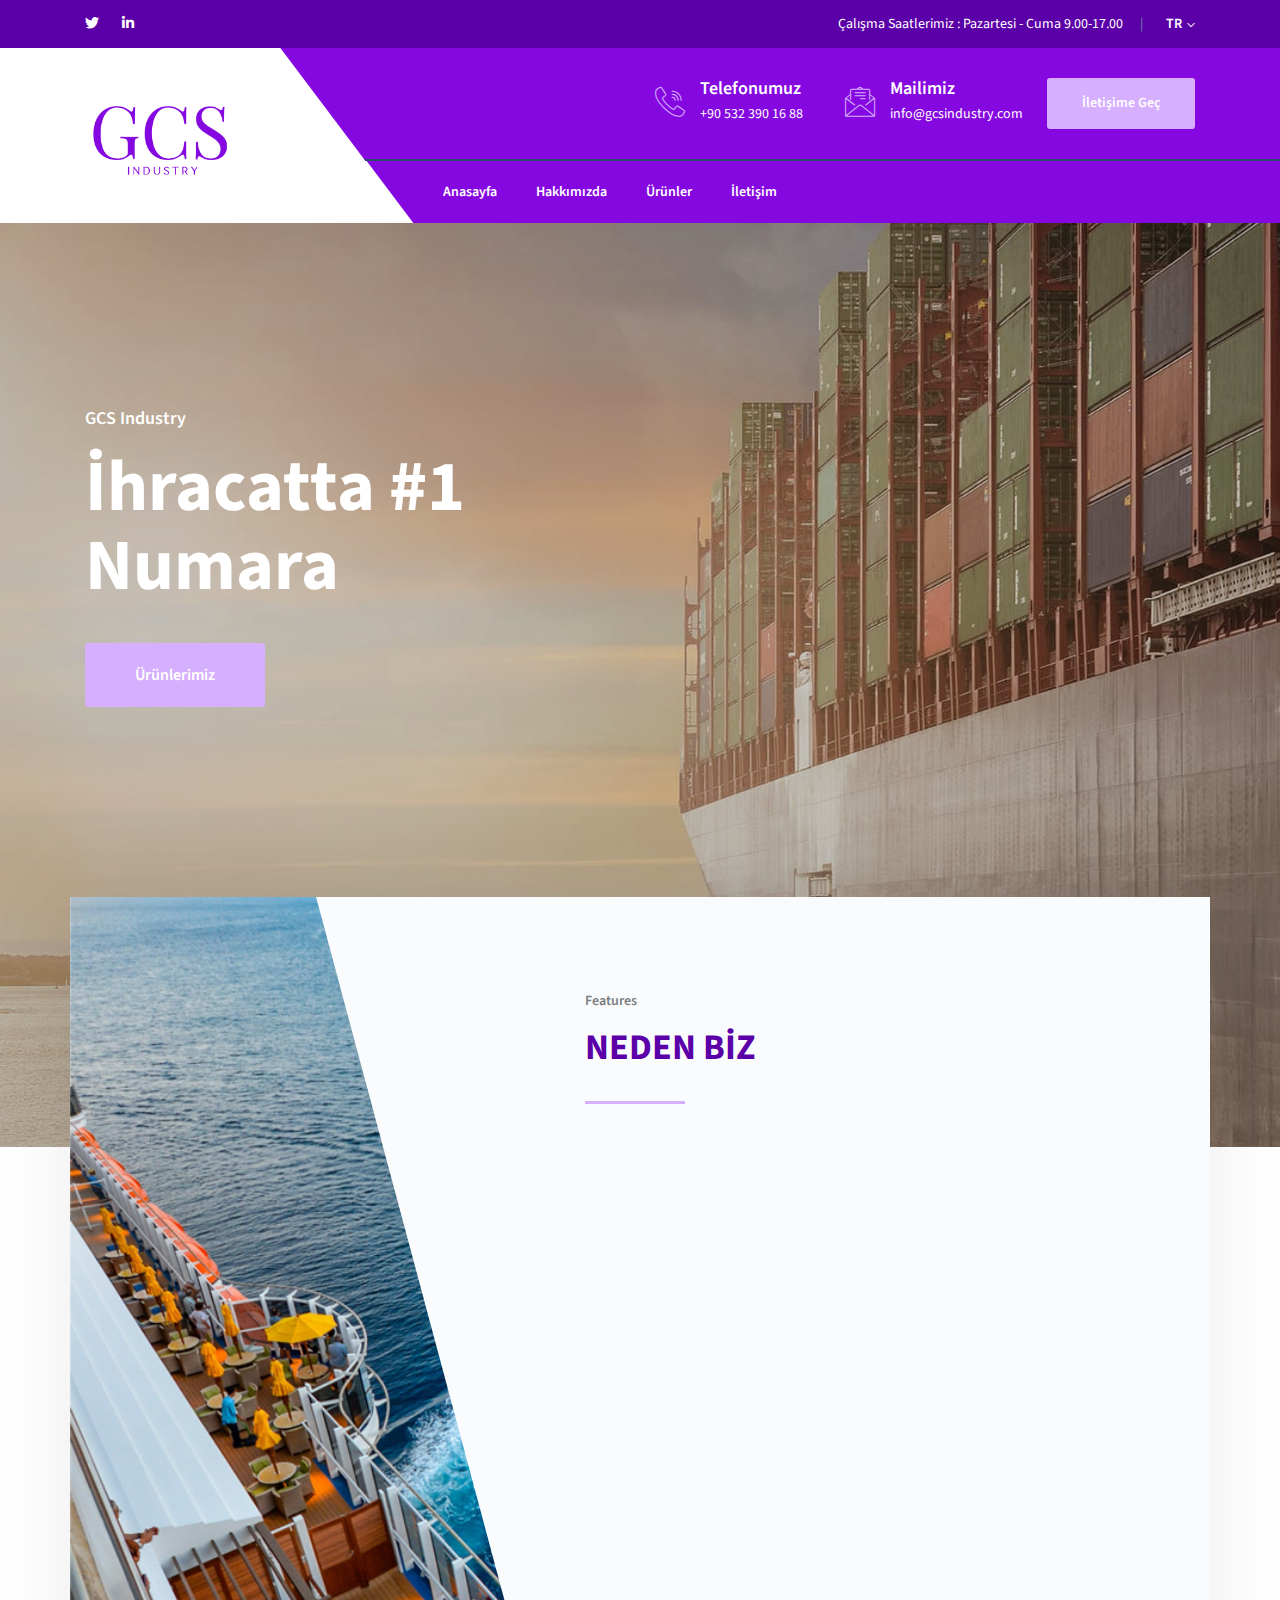
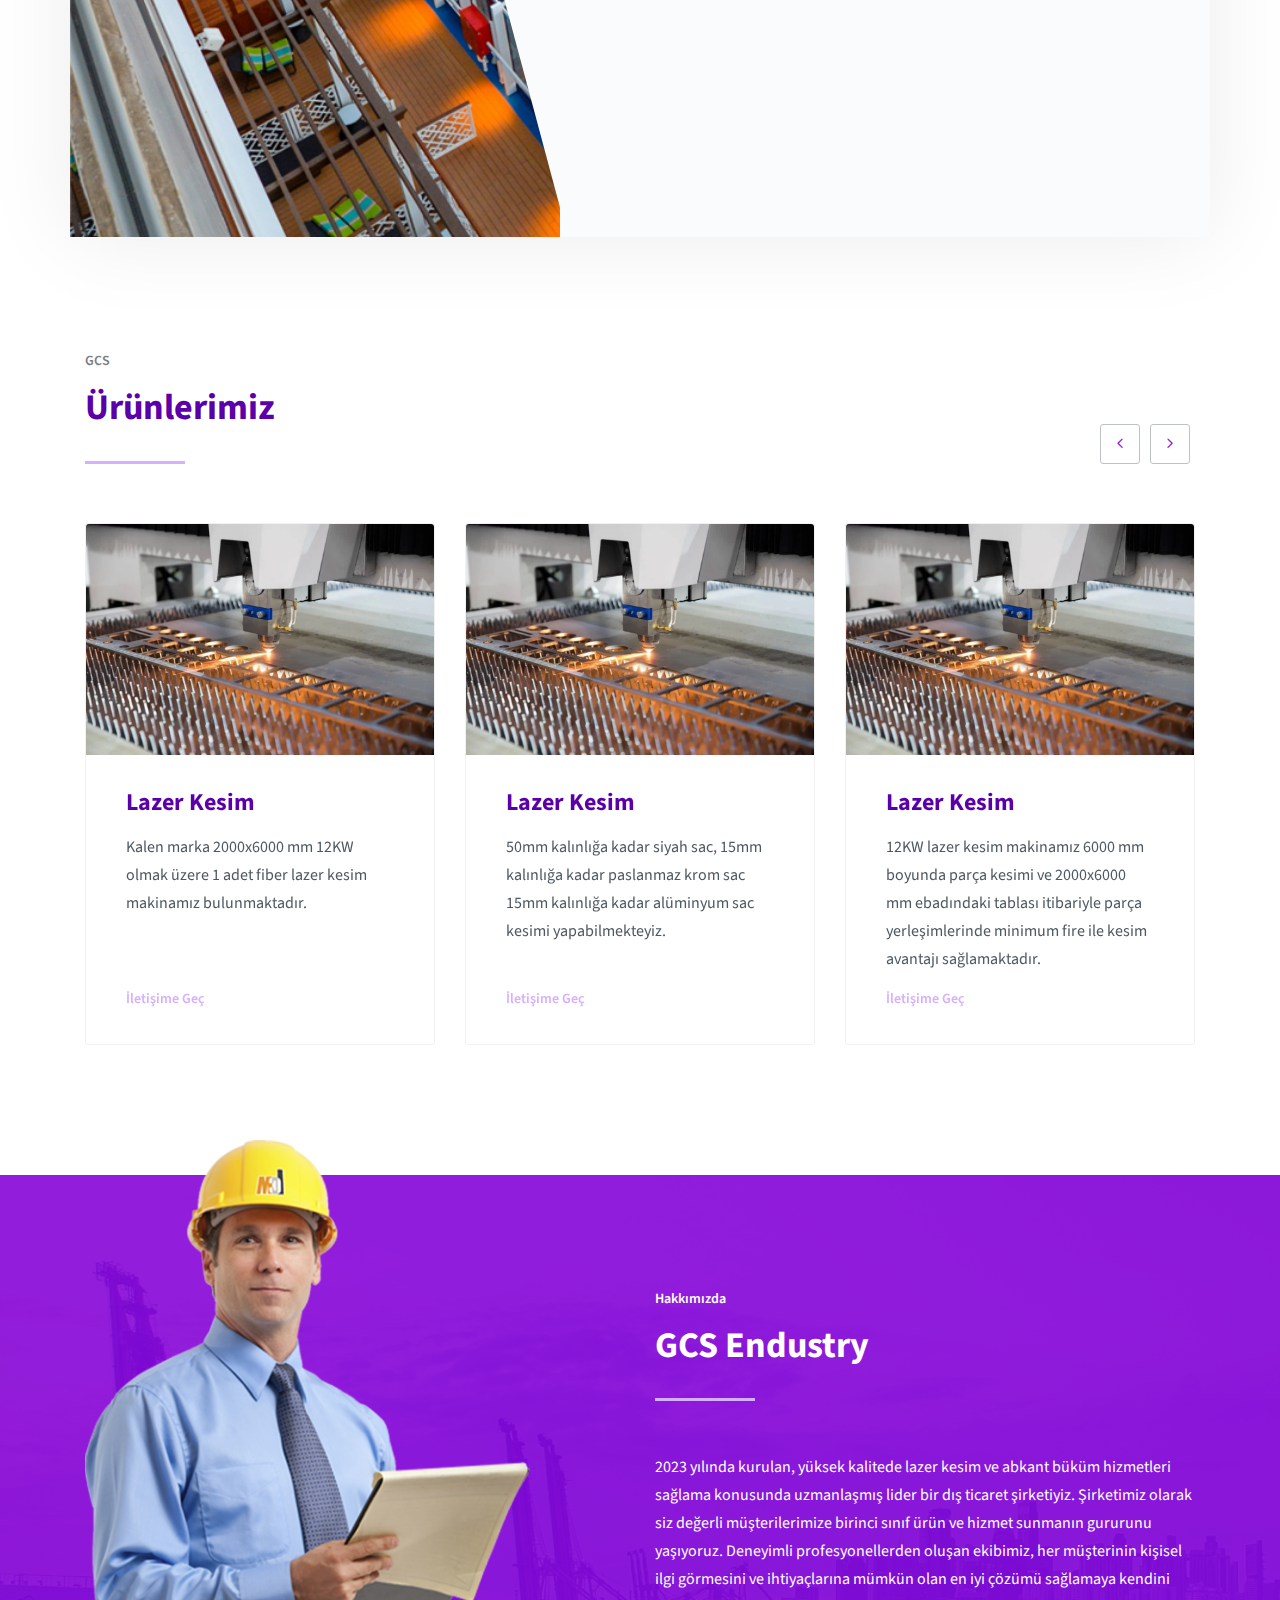
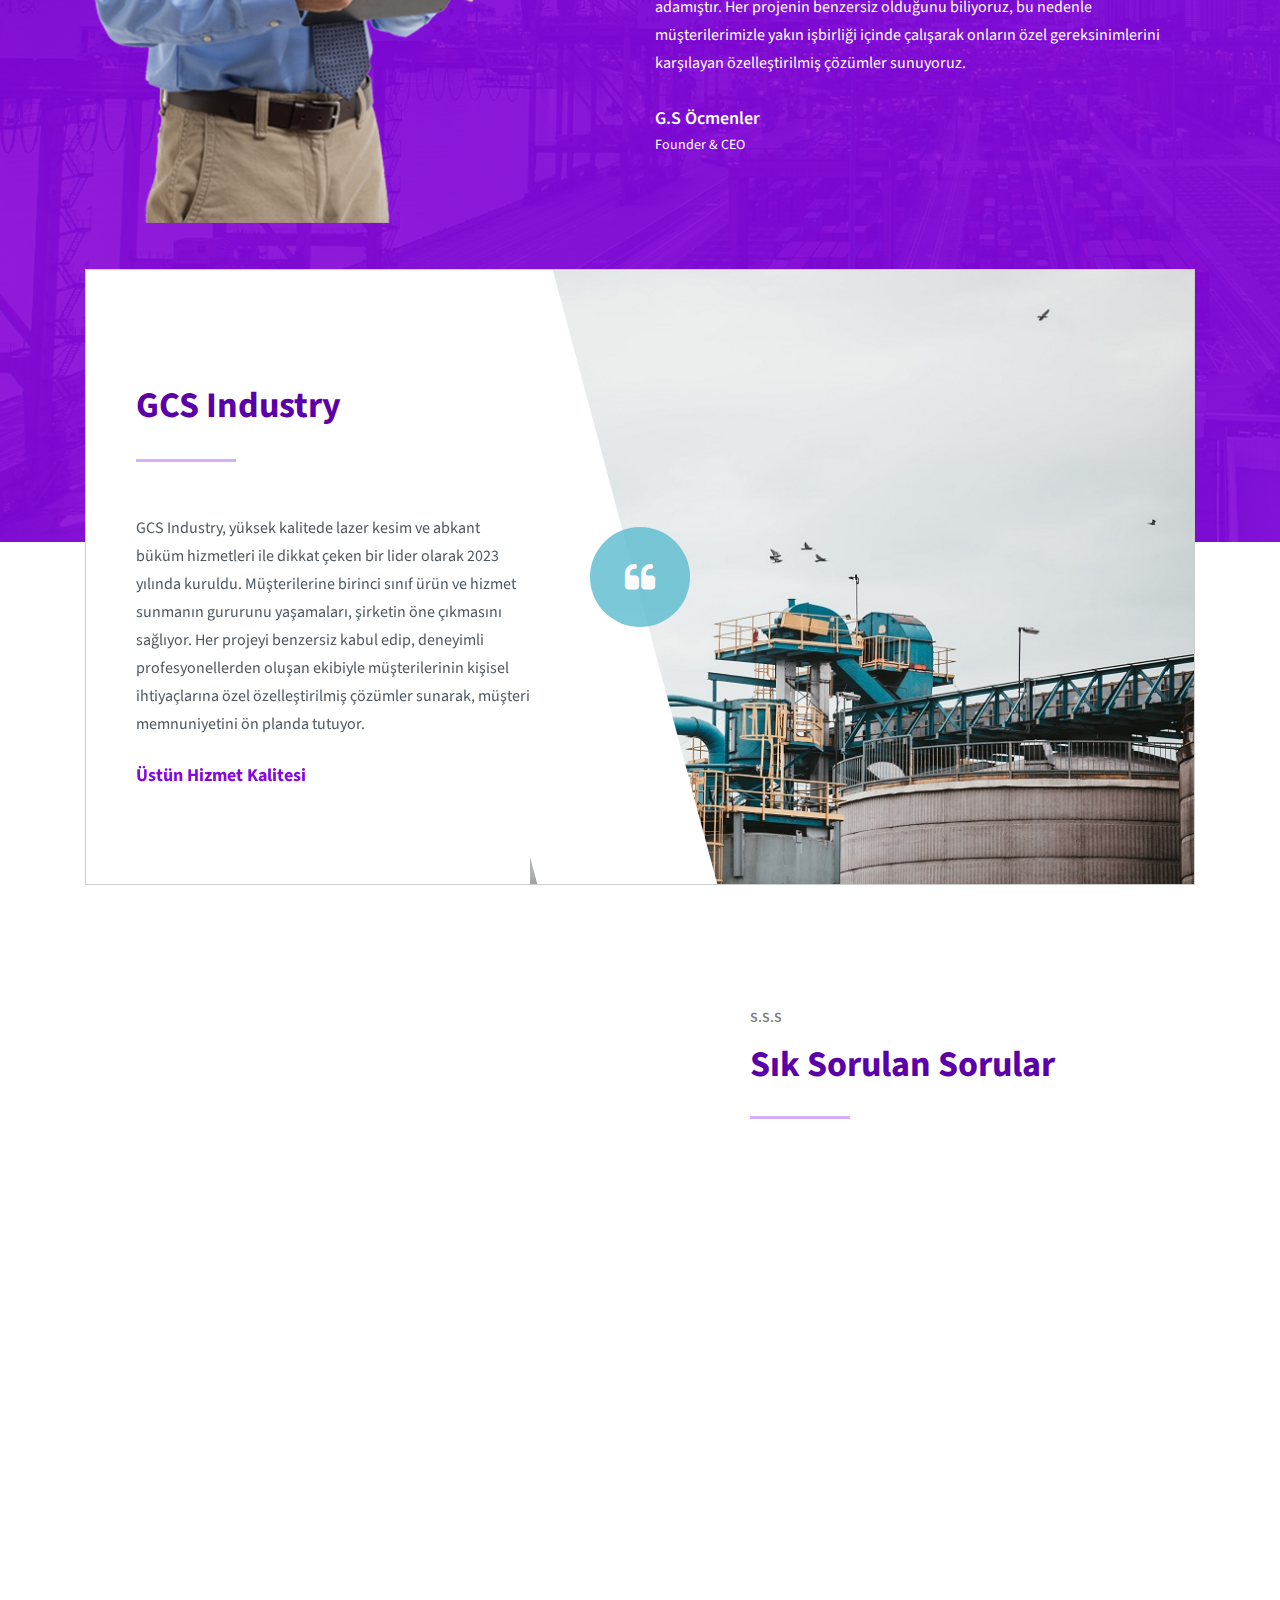
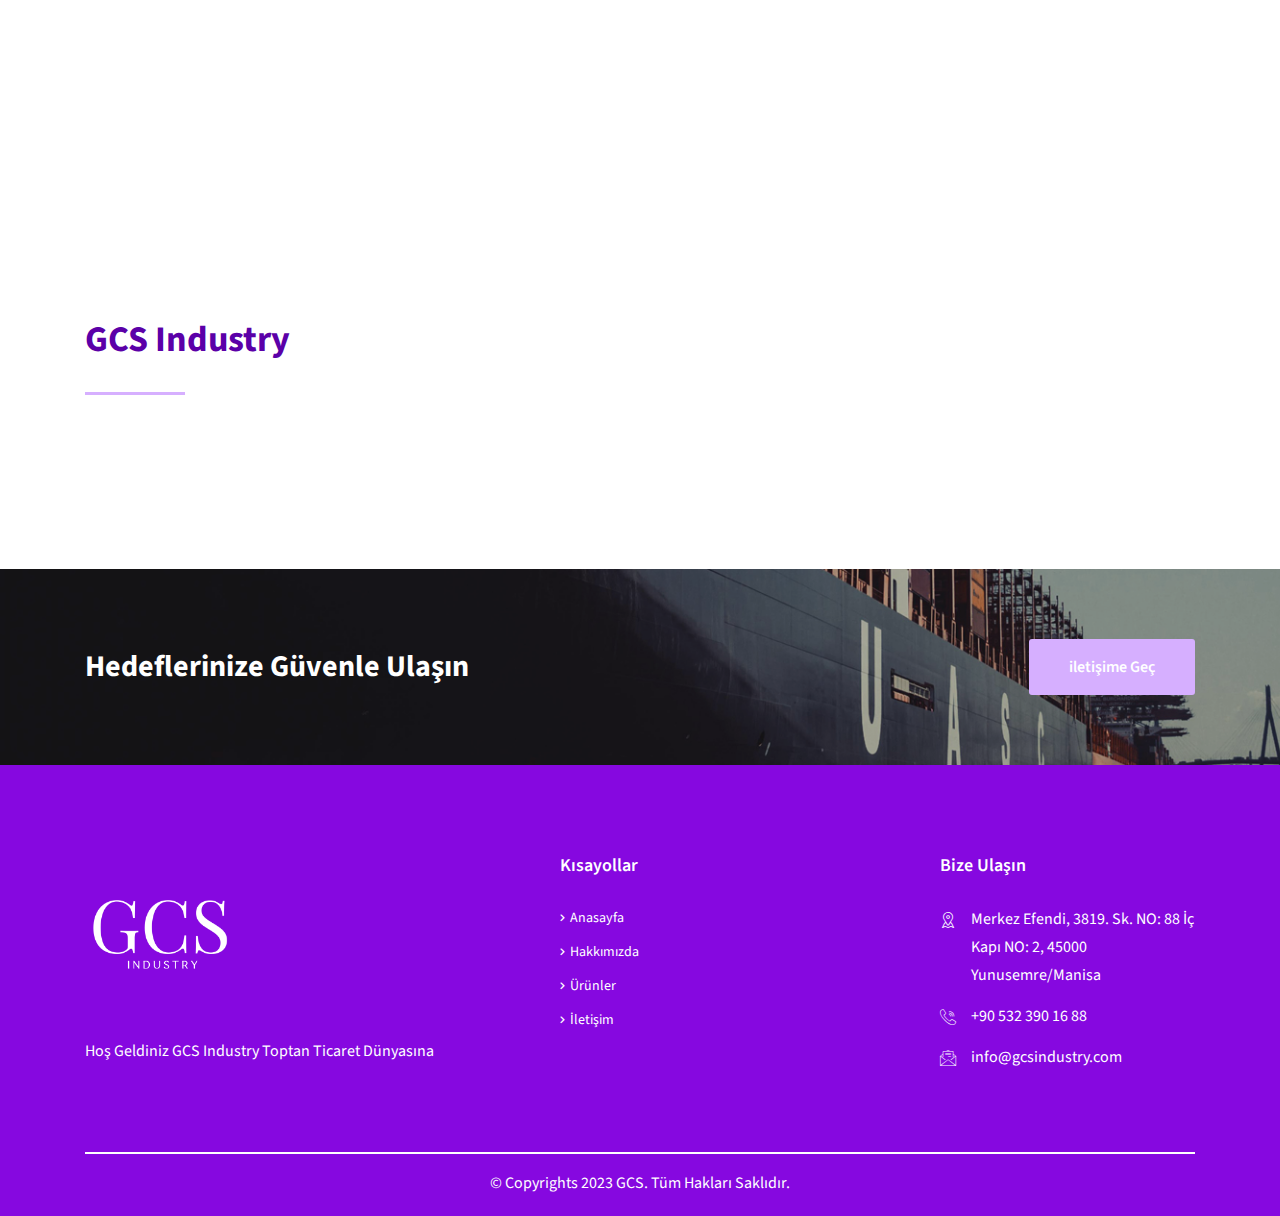
==== index.html @ cf112017 "Add files via upload" ====
<!DOCTYPE html>
<html lang="en">
   

<head>
      <meta http-equiv="Content-Type" content="text/html; charset=UTF-8">
      <meta http-equiv="X-UA-Compatible" content="IE=edge" />
      <meta http-equiv="X-UA-Compatible" content="ie=edge">
      <meta name="viewport" content="width=device-width, initial-scale=1.0">
      <title>GCS Industry</title>
      <!-- favicon -->
      <link rel="shortcut icon" href="assets/logo/png_seffafarkaplan.png" type="image/x-icon">
      <!-- bootstrap css -->
      <link rel="stylesheet" href="assets/css/bootstrap.min.css">
      <!-- fontawesome css -->
      <link rel="stylesheet" href="assets/css/flaticon.css">
      <!-- fontawesome css -->
      <link rel="stylesheet" href="assets/css/fontawesome.min.css">
      <!-- owl carousel css -->
      <link rel="stylesheet" href="assets/css/owl.carousel.min.css">
      <!-- owl carousel theme css -->
      <link rel="stylesheet" href="assets/css/owl.theme.default.min.css">
      <!-- slicknav css -->
      <link rel="stylesheet" href="assets/css/slicknav.css">
      <!-- animate css -->
      <link rel="stylesheet" href="assets/css/animate.min.css">
      <!-- main css -->
      <link rel="stylesheet" href="assets/css/style.css">
      <!-- responsive css -->
      <link rel="stylesheet" href="assets/css/responsive.css">
      <!-- jquery js -->
      <script src="assets/js/jquery-3.3.1.min.js"></script>
   </head>


   
   <body>
      <!--   header area start   -->
      <div class="header-area">
         <div class="info-bar">
            <div class="container">
               <div class="row">
                  <div class="col-lg-4 col-8">
                     <ul class="social-links">
                        
                        <li><a href="#"><i class="fab fa-twitter"></i></a></li>
                        <li><a href="#"><i class="fab fa-linkedin-in"></i></a></li>
                        
                     </ul>
                  </div>
                  <div class="col-lg-8 col-4">
                     <div class="right-content">
                        <span class="working-time">Çalışma Saatlerimiz : Pazartesi - Cuma 9.00-17.00</span>
                        <div class="language">
                           <a href="#" class="dropdown-btn">TR <i class="flaticon-down-arrow"></i></a>
                           <ul class="language-dropdown">
                              <li>
                                 <a href="#">English</a>
                              </li>
                              
                           </ul>
                        </div>
                     </div>
                  </div>
               </div>
            </div>
         </div>
         <div class="support-nav-area">
            <div class="container">
               <div class="row">
                  <div class="col-lg-3 col-6">
                     <div class="logo-wrapper">
                        <div class="logo-wrapper-inner">
                           <a href="index.html"><img src="assets/logo/png_seffafarkaplan.png" alt=""></a>
                        </div>
                     </div>
                  </div>
                  <div class="col-lg-9 col-6 position-lg-relative position-static">
                     <div class="support-bar">
                        <div class="row">
                           <div class="offset-xl-4 col-xl-8 offset-2 col-10">
                              <div class="row">
                                 <div class="col-lg-4">
                                    <div class="support-info">
                                       <div class="left-content"><i class="flaticon-call"></i></div>
                                       <div class="right-content">
                                          <div class="right-content-inner">
                                             <h5>Telefonumuz</h5>
                                             <p>+90 532 390 16 88</p>
                                          </div>
                                       </div>
                                    </div>
                                 </div>
                                 <div class="col-lg-4">
                                    <div class="support-info">
                                       <div class="left-content"><i class="flaticon-email"></i></div>
                                       <div class="right-content">
                                          <h5>Mailimiz</h5>
                                          <p>info@gcsindustry.com </p>
                                       </div>
                                    </div>
                                 </div>
                                 <div class="col-lg-4">
                                    <a href="contact.html" class="boxed-btn"><span>İletişime Geç</span></a>
                                 </div>
                              </div>
                           </div>
                        </div>
                     </div>
                     <div class="navbar-area">
                        <div class="row">
                           <div class="col-lg-9 d-lg-block d-none">
                              <nav class="main-menu" id="mainMenu">
                                 <ul>
                                    <li>
                                       <a href="index.html">Anasayfa</a>
                                    </li>
                                    <li>
                                       <a href="about.html">Hakkımızda</a>
                                    </li>
                                    <li>
                                       <a href="index.html#product">Ürünler</a>
                                    </li>
                                    <li>
                                       <a href="contact.html">İletişim</a>
                                    </li>
                                 </ul>
                              </nav>
                           </div>
                           <div class="col-lg-3 col-12 position-lg-relative position-static">
                              <div id="mobileMenu"></div>
                              <!-- <ul class="search-cart-area">
                                 <li class="search-icon"><a href="#"><i class="flaticon-search"></i></a></li>
                                 <li class="shopping-icon">
                                    <a href="#"><i class="flaticon-shopping-cart-black-shape"></i></a>
                                    <span class="count">0</span>
                                 </li>
                              </ul> -->
                           </div>
                        </div>
                     </div>
                  </div>
               </div>
            </div>
         </div>
      </div>
      <!--   header area end   -->


      <!--   search bar popup start   -->
      <!-- <div class="search-popup">
         <form class="search-form" action="#">
            <div class="form-element"><input type="text" placeholder="Type your search keyword"></div>
         </form>
         <div class="search-popup-overlay" id="searchOverlay"></div>
         <button class="search-close-btn" id="searchCloseBtn"><i class="fas fa-times"></i></button>
      </div> -->
      <!--   search bar popup end   -->


      <!--  hero area start  -->
      <div class="hero-area hero-bg">
         <div class="container">
            <div class="row">
               <div class="col-xl-6 col-lg-8">
                  <div class="hero-txt">
                     <span class="wow fadeInDown" data-wow-duration="1.5s">GCS Industry</span>
                     <h1 class="wow fadeInUp" data-wow-duration="1.5s">İhracatta #1 Numara</h1>
                     <a class="wow fadeInUp boxed-btn" data-wow-duration="1.5s" href="index.html#product"><span>Ürünlerimiz</span></a>
                  </div>
               </div>
            </div>
         </div>
         <div class="hero-overlay"></div>
      </div>
      <!--  hero area end  -->


      <!--  features section start  -->
      <div class="features-section">
         <div class="container">
            <div class="row feature-bg feature-content">
               <div class="col-lg-7 offset-lg-5 pr-0">
                  <div class="features">
                     <span class="title">Features</span>
                     <h2 class="subtitle">NEDEN BİZ</h2>
                     <div class="feature-lists">
                        <div class="single-feature wow fadeInUp" data-wow-duration="1s">
                           <div class="icon-wrapper"><i class="flaticon-customer-service"></i></div>
                           <div class="feature-details">
                              <h4>Uzmanlık ve Deneyim</h4>
                              <p> GCS Industry, 2023 yılında kurulduğundan beri lazer kesim ve abkant büküm hizmetleri alanında uzmanlaşmış bir lider konumundadır. Yılların getirdiği deneyim ve uzmanlık, müşterilerimize en yüksek kalitede ürün ve hizmetler sunmamıza olanak tanır. </p>
                           </div>
                        </div>
                        <div class="single-feature wow fadeInUp" data-wow-duration="1s" data-wow-delay=".2s">
                           <div class="icon-wrapper"><i class="flaticon-email"></i></div>
                           <div class="feature-details">
                              <h4>Müşteri Odaklı Yaklaşım:</h4>
                              <p>Şirketimiz, her müşterinin özel ihtiyaçlarına odaklanan bir müşteri odaklı yaklaşım benimser. Müşterilerimizle yakın işbirliği yaparak, onların projelerini en iyi şekilde anlarız ve özelleştirilmiş çözümler sunarız. Müşteri memnuniyeti bizim için en önemli önceliktir. </p>
                           </div>
                        </div>
                        <div class="single-feature wow fadeInUp" data-wow-duration="1s" data-wow-delay=".4s">
                           <div class="icon-wrapper"><i class="flaticon-worldwide"></i></div>
                           <div class="feature-details">
                              <h4>Güçlü İlişkiler</h4>
                              <p>GCS Industry olarak, müşterilerimizle uzun vadeli ve güçlü ilişkiler kurmayı hedefliyoruz. Bizim için başarının anahtarı, müşterilerimizin kendi projeleri ve işlerinde başarılı olmalarını sağlamaktır. Bu nedenle müşterilerimizin ihtiyaçlarına özenle ve özveriyle yaklaşırız.</p>
                           </div>
                        </div>
                     </div>
                  </div>
               </div>
            </div>
         </div>
      </div>
      <!--  features section end  -->


      <!--  service section start  -->
      <div id="product" class="service-section">
         <div class="container">
            <span class="title">GCS</span>
            <h2 class="subtitle">Ürünlerimiz</h2>
            <div class="service-carousel owl-carousel owl-theme">
               <div class="single-service">
                  <div class="img-wrapper">
                     <img src="assets/logo/lazer_cnc.jpg" alt="">
                  </div>
                  <div class="service-txt">
                     <h4 class="service-title">Lazer Kesim</h4>
                     <p class="service-para">Kalen marka 2000x6000 mm 12KW olmak üzere 1 adet fiber lazer kesim makinamız bulunmaktadır. <br><br> <br></p>
                     <a href="contact.html" class="readmore">İletişime Geç</a>
                  </div>
               </div>
               <div class="single-service">
                  <div class="img-wrapper">
                     <img src="assets/logo/lazer_cnc.jpg" alt="">
                  </div>
                  <div class="service-txt">
                     <h4 class="service-title">Lazer Kesim</h4>
                     <p class="service-para">50mm kalınlığa kadar siyah sac, 15mm kalınlığa kadar paslanmaz krom sac 15mm kalınlığa kadar alüminyum sac kesimi yapabilmekteyiz. <br> <br></p>
                     <a href="contact.html" class="readmore">İletişime Geç</a>
                  </div>
               </div>
               <div class="single-service">
                  <div class="img-wrapper">
                     <img src="assets/logo/lazer_cnc.jpg" alt="">
                  </div>
                  <div class="service-txt">
                     <h4 class="service-title">Lazer Kesim</h4>
                     <p class="service-para"> 12KW lazer kesim makinamız 6000 mm boyunda parça kesimi ve 2000x6000 mm ebadındaki tablası itibariyle parça yerleşimlerinde minimum fire ile kesim avantajı sağlamaktadır. </p>
                     <a href="contact.html" class="readmore">İletişime Geç</a>
                  </div>
               </div>
               <div class="single-service">
                  <div class="img-wrapper">
                     <img src="assets/logo/giyotin-kesim.jpg" alt="">
                  </div>
                  <div class="service-txt">
                     <h4 class="service-title">Giotin Kesim</h4>
                     <p class="service-para">10mm siyah sac kesim kapasitesine sahip makinamız ile düz kesimleri gerçekleştirmekteyiz.<br> <br> <br></p>
                     <a href="contact.html" class="readmore">İletişime Geç</a>
                  </div>
               </div>
               <div class="single-service">
                  <div class="img-wrapper">
                     <img src="assets/logo/abkant-bukum-durma.jpg" alt="">
                  </div>
                  <div class="service-txt">
                     <h4 class="service-title">CNC Abkantlarımız</h4>
                     <p class="service-para">2023 model 4000mm boyunda zengin takım kalıp avantajına sahip olan cnc abkant tezgahlarımız ile Alüminyum, <br><br><br></p>
                     <a href="contact.html" class="readmore">İletişime Geç</a>
                  </div>
               </div>
               <div class="single-service">
                  <div class="img-wrapper">
                     <img src="assets/logo/abkant-bukum-durma.jpg" alt="">
                  </div>
                  <div class="service-txt">
                     <h4 class="service-title">CNC Abkantlarımız</h4>
                     <p class="service-para"> paslanmaz krom ve diğer siyah sac gruplarını 0.30mm’den 12 mm’ye kadar hassas toleranslar dahilinde bükebilmekteyiz. <br> <br></p>
                     <a href="contact.html" class="readmore">İletişime Geç</a>
                  </div>
               </div>
            </div>
         </div>
      </div>
      <!--  service section end  -->


      <!--  about section start  -->
      <div class="about-section about-bg">
         <div class="container">
            <div class="row">
               <div class="col-lg-5">
                  <img class="ceo-pic" src="assets/img/ceo.png" alt="">
               </div>
               <div class="col-lg-6 offset-lg-1">
                  <div class="comment-content">
                     <span class="title">Hakkımızda</span>
                     <h2 class="subtitle">GCS Endustry</h2>
                     <p class="comment">2023 yılında kurulan, yüksek kalitede lazer kesim ve abkant büküm hizmetleri sağlama konusunda uzmanlaşmış lider bir dış ticaret şirketiyiz. Şirketimiz olarak siz değerli müşterilerimize birinci sınıf ürün ve hizmet sunmanın gururunu yaşıyoruz. Deneyimli profesyonellerden oluşan ekibimiz, her müşterinin kişisel ilgi görmesini ve ihtiyaçlarına mümkün olan en iyi çözümü sağlamaya kendini adamıştır. Her projenin benzersiz olduğunu biliyoruz, bu nedenle müşterilerimizle yakın işbirliği içinde çalışarak onların özel gereksinimlerini karşılayan özelleştirilmiş çözümler sunuyoruz. </p>
                     <div class="ceo-details">
                        <!-- <img src="assets/img/signature.png" alt=""> -->
                        <h5>G.S Öcmenler</h5>
                        <span>Founder & CEO</span>
                     </div>
                  </div>
               </div>
            </div>
         </div>
         <div class="about-overlay"></div>
      </div>
      <!--  about section end  -->


      <!--  Testimonial section start  -->
      <div class="testimonial-section">
         <div class="container">
            <div class="testimonial-container">
               <div class="row">
                  <div class="col-lg-5">
                     <div class="testimonial">
                        <span class="title"></span>
                        <h2 class="subtitle">GCS Industry</h2>
                        <div class="testimonial-carousel owl-carousel owl-theme">
                           <div class="single-testimonial">
                              <p>GCS Industry, yüksek kalitede lazer kesim ve abkant büküm hizmetleri ile dikkat çeken bir lider olarak 2023 yılında kuruldu. Müşterilerine birinci sınıf ürün ve hizmet sunmanın gururunu yaşamaları, şirketin öne çıkmasını sağlıyor. Her projeyi benzersiz kabul edip, deneyimli profesyonellerden oluşan ekibiyle müşterilerinin kişisel ihtiyaçlarına özel özelleştirilmiş çözümler sunarak, müşteri memnuniyetini ön planda tutuyor.</p>
                              <h5>Üstün Hizmet Kalitesi</h5>
                              <!-- <span>Directer, art media</span> -->
                           </div>
                           <div class="single-testimonial">
                              <p>GCS Industry, müşteri hizmetlerine olan bağlılığı ve yakın işbirliği ile bilinir. Her müşteri, şirketin deneyimli ekibi tarafından kişisel ilgi görüyor ve ihtiyaçlarına en iyi çözüm sunuluyor. Müşteri memnuniyeti, şirketin temel önceliklerinden biridir. </p>
                              <h5>Müşteri Odaklılık</h5>
                              <!-- <span>Directer, art media</span> -->
                           </div>
                           <div class="single-testimonial">
                              <p>GCS Industry, müşterileriyle güçlü ve uzun vadeli ilişkiler kurmaya kararlıdır. Şirketin başarısı, müşterilerinin başarısına doğrudan bağlıdır ve bu nedenle ürün ve hizmetlerinden tamamen memnun kalmalarını sağlamak için her türlü özeni gösterir. Bu yaklaşım, müşterilerin güvendiği ve tercih ettiği bir iş ortağı haline gelmelerini sağlar. </p>
                              <h5>Güçlü İşbirlikleri</h5>
                              <!-- <span>Directer, art media</span> -->
                           </div>
                        </div>
                     </div>
                  </div>
                  <div class="col-lg-7">
                     <div class="free-space"></div>
                  </div>
               </div>
               <div class="quote-icon">
                  <i class="flaticon-quote-left"></i>
               </div>
            </div>
         </div>
      </div>
      <!--  Testimonial section end  -->


        <!-- partner section start    -->
      <!-- <div class="partner-section">
         <div class="container">
            <div class="row">
               <div class="col-md-12">
                  <div class="partner-carousel owl-carousel owl-theme border-bottom border-top-lg-0 border-top">
                     <div class="single-partner-item">
                        <div class="outer">
                           <div class="inner">
                              <img src="assets/img/partner-1.png" alt="">
                           </div>
                        </div>
                     </div>
                     <div class="single-partner-item">
                        <div class="outer">
                           <div class="inner">
                              <img src="assets/img/partner-2.png" alt="">
                           </div>
                        </div>
                     </div>
                     <div class="single-partner-item">
                        <div class="outer">
                           <div class="inner">
                              <img src="assets/img/partner-3.png" alt="">
                           </div>
                        </div>
                     </div>
                     <div class="single-partner-item">
                        <div class="outer">
                           <div class="inner">
                              <img src="assets/img/partner-4.png" alt="">
                           </div>
                        </div>
                     </div>
                     <div class="single-partner-item">
                        <div class="outer">
                           <div class="inner">
                              <img src="assets/img/partner-5.png" alt="">
                           </div>
                        </div>
                     </div>
                  </div>
               </div>
            </div>
         </div>
      </div> -->
      <!--   partner section end    -->


      <!--   faq section start    -->
      <div class="faq-section">
         <div class="container">
            <div class="row">
               <div class="col-xl-6 col-lg-7">
                  <div class="targets">
                     <div class="box wow fadeInUp" data-wow-duration="1.5s">
                        <div class="icon-wrapper"><i class="flaticon-external-link-square-with-an-arrow-in-right-diagonal"></i></div>
                        <div class="box-details">
                           <h4>Misyonumuz</h4>
                           <p>Misyonumuz, yüksek kalitede ürünler ve hizmetler sunarak müşterilerimize değer katmak, çalışanlarımıza destek olmak ve toplumumuza geri vermek için çalışmaktır. Müşterilerimizin ihtiyaçlarına özel çözümler sunarak onların başarısına katkıda bulunmak, şirketimizin temel misyonunu oluşturur. Aynı zamanda etik değerlere ve sürdürülebilirlik ilkelerine bağlılık, iş yapış tarzımızın bir parçasıdır.</p>
                        </div>
                     </div>
                     <div class="box wow fadeInUp" data-wow-duration="1.5s" data-wow-delay=".2s">
                        <div class="icon-wrapper"><i class="flaticon-check"></i></div>
                        <div class="box-details">
                           <h4>Vizyonumuz</h4>
                           <p>Vizyonumuz, sektörün önde gelen bir oyuncusu olarak tanınmak ve müşterilerimize sürdürülebilir ve yenilikçi çözümler sunmak için sürekli olarak çalışmaktır. Dünya genelinde müşteri memnuniyetini en yüksek seviyeye çıkarmak, toplum ve çevre ile sürdürülebilir bir etki yaratmak en büyük hedefimizdir.</p>
                        </div>
                     </div>
                  </div>
               </div>
               <div class="offset-xl-1 col-xl-5 col-lg-5 faqs">
                  <span class="title">S.S.S</span>
                  <h2 class="subtitle">Sık Sorulan Sorular</h2>
                  <div class="accordion" id="accordionExample">
                     <div class="card wow fadeInUp" data-wow-duration="1s">
                        <div class="card-header" id="headingOne">
                           <h2 class="mb-0">
                              <button class="btn btn-link collapsed btn-block text-left" type="button" data-toggle="collapse" data-target="#collapseOne" aria-expanded="false" aria-controls="collapseOne">
                                 Ürünleriniz nedir ve hangi sektörlere yöneliktir?                        
                              </button>
                           </h2>
                        </div>
                        <div id="collapseOne" class="collapse" aria-labelledby="headingOne" data-parent="#accordionExample">
                           <div class="card-body">
                              Müşterilerinizin hangi tür ürünleri ve hizmetleri bulabileceğini açıklamak için bu soruyu yanıtlayabilirsiniz. Özellikle hangi sektörlere odaklandığınızı ve ürün yelpazenizin ne kadar geniş olduğunu vurgulayabilirsiniz. 
                           </div>
                        </div>
                     </div>
                     <div class="card wow fadeInUp" data-wow-duration="1s" data-wow-delay=".2s">
                        <div class="card-header" id="headingTwo">
                           <h2 class="mb-0">
                              <button class="btn btn-link collapsed btn-block text-left" type="button" data-toggle="collapse" data-target="#collapseTwo" aria-expanded="false" aria-controls="collapseTwo">
                                 Nasıl bir özelleştirme ve danışmanlık hizmeti sunuyorsunuz?
                              </button>
                           </h2>
                        </div>
                        <div id="collapseTwo" class="collapse" aria-labelledby="headingTwo" data-parent="#accordionExample">
                           <div class="card-body">
                              Müşterilerin özel ihtiyaçlarına nasıl yanıt verdiğinizi ve projelerini nasıl kişiselleştirilmiş çözümlerle desteklediğinizi açıklayabilirsiniz. Danışmanlık ve özelleştirme hizmetlerinizi vurgulayarak, müşterilerinize nasıl daha iyi yardımcı olduğunuzu anlatabilirsiniz.
                           </div>
                        </div>
                     </div>
                     <div class="card wow fadeInUp" data-wow-duration="1s" data-wow-delay=".4s">
                        <div class="card-header" id="headingThree">
                           <h2 class="mb-0">
                              <button class="btn btn-link collapsed btn-block text-left" type="button" data-toggle="collapse" data-target="#collapseThree" aria-expanded="false" aria-controls="collapseThree">
                                 Müşteri memnuniyeti ve referanslarınız hakkında bilgi verebilir misiniz?
                              </button>
                           </h2>
                        </div>
                        <div id="collapseThree" class="collapse" aria-labelledby="headingThree" data-parent="#accordionExample">
                           <div class="card-body">
                              Müşteri deneyimi ve memnuniyeti hakkında bilgi vererek, geçmiş projelerinizden ve başarı hikayelerinizden bahsedebilirsiniz. Referanslarınızı paylaşarak, potansiyel müşterilerin size olan güvenini artırabilirsiniz.
                           </div>
                        </div>
                     </div>
                  </div>
               </div>
            </div>
         </div>
      </div>
      <!--   faq section end    -->


      <!--   quote section start    -->
      <!-- <div class="quote-section quote-bg">
         <div class="container">
            <div class="row">
               <div class="offset-lg-5 col-lg-7">
                  <div class="quote-form-section">
                     <span class="title">İletişim</span>
                     <h2 class="subtitle">Bizimle İletişime Geçin</h2>
                     <form action="index.html" method="post"> <input type="hidden" name="csrfmiddlewaretoken" value="3h91qzYl25QdpfxuQyjAlY6f9if82PEEtQ9xwUUUBZGc5JEDPGrO6W4Tntk0xAkw">
                         <div class="row">
                             <div class="col-lg-6">
                                 <div class="form-element"><input type="text" name="name" placeholder="İsminiz" maxlength="120" class="form-element" required="index.html" id="id_name"></div>
                             </div>
                             <div class="col-lg-6">
                                 <div class="form-element">
                                     <input type="text" name="subject" placeholder="Konu" maxlength="120" class="form-element" required="index.html" id="id_subject">
                                 </div>
                             </div>
                             <div class="col-lg-6">
                                 <div class="form-element"><input type="text" name="email" placeholder="E-mail" maxlength="120" class="form-element" required="index.html" id="id_email"></div>
                             </div>
                             <div class="col-lg-6">
                                 <div class="form-element"><input type="text" name="phone" placeholder="Telefon" maxlength="120" class="form-element" required="index.html" id="id_phone"></div>
                             </div>
                             <div class="col-lg-12">
                                 <div class="form-element mb-0">
                                     <button type="submit"><span>Gönder</span></button>
                                 </div>
                             </div>
                             
                         </div>
                     </form>
                 </div>
               </div>
            </div>
         </div>
      </div> -->
      <!--   quote section end    -->


      <!--   news section start    -->
      <div class="news-section">
         <div class="container">
            <!-- <span class="title">Latest blog</span> -->
            <h2 class="subtitle">GCS Industry</h2>
            
         </div>
      </div>
      <!--   news section end    -->


      <!--   cta section start    -->
      <div class="cta-section cta-bg">
         <div class="container">
            <div class="cta-container">
               <div class="row align-items-center">
                  <div class="col-lg-9">
                     <h2 class="mb-lg-0 text-center text-lg-left">Hedeflerinize Güvenle Ulaşın</h2>
                  </div>
                  <div class="col-lg-3 text-center text-lg-right">
                     <a href="contact.html" class="boxed-btn"><span>iletişime Geç</span></a>
                  </div>
               </div>
            </div>
         </div>
         <div class="cta-overlay"></div>
      </div>
      <!--   cta section end    -->


      <!--   footer section start    -->
      <footer>
         <div class="container">
            <div style="color: white;" class="top-footer">
               <div class="row">
                  <div class="col-xl-4 col-lg-4">
                     <div  class="logo-wrapper"><img src="assets/logo/logobeyaz.png" alt=""></div>
                     <p>Hoş Geldiniz GCS Industry Toptan Ticaret Dünyasına</p>
                  </div>
                  <div class="offset-xl-1 col-xl-2 col-lg-2">
                     <h4>Kısayollar</h4>
                     <ul class="userful-links">
                        <li><a style="color: white;" href="">Anasayfa</a></li>
                        <li><a style="color: white;" href="">Hakkımızda</a></li>
                        <li><a style="color: white;" href="">Ürünler</a></li>
                        <li><a style="color: white;" href="">İletişim</a></li>
                        <!-- <li><a style="color: white;" href="">Contact</a></li> -->
                     </ul>
                  </div>
                  <div class="col-xl-2 col-lg-2">
                     <!-- <h4>Services</h4> -->
                     <!-- <ul class="userful-links">
                        <li><a style="color: white;" href="#">Air Freight</a></li>
                        <li><a style="color: white;" href="#">OCEAN Freight</a></li>
                        <li><a style="color: white;" href="#">WAREHOUSING</a></li>
                        <li><a style="color: white;" href="#">STORAGE</a></li>
                        <li><a style="color: white;" href="#">ROAD Freight</a></li>
                     </ul> -->
                  </div>
                  <div class="col-xl-3 col-lg-4">
                     <h4>Bize Ulaşın</h4>
                     <div class="footer-contact">
                        <div class="contact-info">
                           <div class="icon-wrapper"><i class="flaticon-placeholder"></i></div>
                           <p>Merkez Efendi, 3819. Sk. NO: 88 İç Kapı NO: 2, 45000 Yunusemre/Manisa</p>
                        </div>
                        <div class="contact-info">
                           <div class="icon-wrapper"><i class="flaticon-call"></i></div>
                           <p>+90 532 390 16 88</p>
                        </div>
                        <div class="contact-info">
                           <div class="icon-wrapper"><i class="flaticon-email"></i></div>
                           <p>info@gcsindustry.com</p>
                        </div>
                     </div>
                  </div>
               </div>
            </div>
            <div class="bottom-footer">
               <p class="text-center">© Copyrights 2023 GCS. Tüm Hakları Saklıdır.</p>
            </div>
         </div>
      </footer>
      <!--   footer section end    -->


      <!-- preloader section start -->
      <div class="loader-container">
         <span class="loader">
         <span class="loader-inner"></span>
         </span>
      </div>
      <!-- preloader section end -->


      <!-- back to top area start -->
      <div class="back-to-top">
         <i class="fas fa-chevron-up"></i>
      </div>
      <!-- back to top area end -->



      <!-- popper js -->
      <script src="assets/js/popper.min.js"></script>
      <!-- bootstrap js -->
      <script src="assets/js/bootstrap.min.js"></script>
      <!-- owl carousel js -->
      <script src="assets/js/owl.carousel.min.js"></script>
      <!-- isotope js -->
      <script src="assets/js/isotope.pkgd.min.js"></script>
      <!-- slicknav js -->
      <script src="assets/js/jquery.slicknav.min.js"></script>
      <!-- wow js -->
      <script src="assets/js/wow.min.js"></script>
      <!-- main js -->
      <script src="assets/js/main.js"></script>
   </body>


</html>
---- assets/css/flaticon.css ----
/*
  	Flaticon icon font: Flaticon
  	Creation date: 12/04/2019 05:14
  	*/
	
	@font-face {
	    font-family: "Flaticon";
	    src: url("../fonts/Flaticon.eot");
	    src: url("../fonts/Flaticond41d.eot?#iefix") format("embedded-opentype"), url("../fonts/Flaticon.woff2") format("woff2"), url("../fonts/Flaticon.woff") format("woff"), url("../fonts/Flaticon.ttf") format("truetype"), url("../fonts/Flaticon.svg#Flaticon") format("svg");
	    font-weight: normal;
	    font-style: normal;
	}
	
	@media screen and (-webkit-min-device-pixel-ratio:0) {
	    @font-face {
	        font-family: "Flaticon";
	        src: url("../fonts/Flaticon.svg#Flaticon") format("svg");
	    }
	}
	
	[class^="flaticon-"]:before,
	[class*=" flaticon-"]:before,
	[class^="flaticon-"]:after,
	[class*=" flaticon-"]:after {
	    font-family: Flaticon;
	    font-size: inherit;
	    font-style: normal;
	}
	
	.flaticon-call:before {
	    content: "\f100";
	}
	
	.flaticon-email:before {
	    content: "\f101";
	}
	
	.flaticon-search:before {
	    content: "\f102";
	}
	
	.flaticon-shopping-cart-black-shape:before {
	    content: "\f103";
	}
	
	.flaticon-customer-service:before {
	    content: "\f104";
	}
	
	.flaticon-worldwide:before {
	    content: "\f105";
	}
	
	.flaticon-left-arrow:before {
	    content: "\f106";
	}
	
	.flaticon-right-arrow:before {
	    content: "\f107";
	}
	
	.flaticon-quote-left:before {
	    content: "\f108";
	}
	
	.flaticon-external-link-square-with-an-arrow-in-right-diagonal:before {
	    content: "\f109";
	}
	
	.flaticon-check:before {
	    content: "\f10a";
	}
	
	.flaticon-substract:before {
	    content: "\f10b";
	}
	
	.flaticon-add:before {
	    content: "\f10c";
	}
	
	.flaticon-caret-down:before {
	    content: "\f10d";
	}
	
	.flaticon-placeholder:before {
	    content: "\f10e";
	}
	
	.flaticon-down-arrow:before {
	    content: "\f10f";
	}
	
	.flaticon-airplane:before {
	    content: "\f110";
	}
	
	.flaticon-delivery-truck:before {
	    content: "\f111";
	}
	
	.flaticon-loader:before {
	    content: "\f112";
	}
	
	.flaticon-ferry:before {
	    content: "\f113";
	}
	
	.flaticon-package:before {
	    content: "\f114";
	}
	
	.flaticon-baby-toy:before {
	    content: "\f115";
	}
	
	.flaticon-send:before {
	    content: "\f116";
	}
	
	.flaticon-turn-right-round:before {
	    content: "\f117";
	}
	
	.flaticon-arrowhead-pointing-to-the-right:before {
	    content: "\f118";
	}
	
	.flaticon-right-arrow-1:before {
	    content: "\f119";
	}
	
	.flaticon-left-arrow-1:before {
	    content: "\f11a";
	}
	
	.flaticon-home:before {
	    content: "\f11b";
	}
	
	.flaticon-phone-receiver:before {
	    content: "\f11c";
	}
	
	.flaticon-mail:before {
	    content: "\f11d";
	}
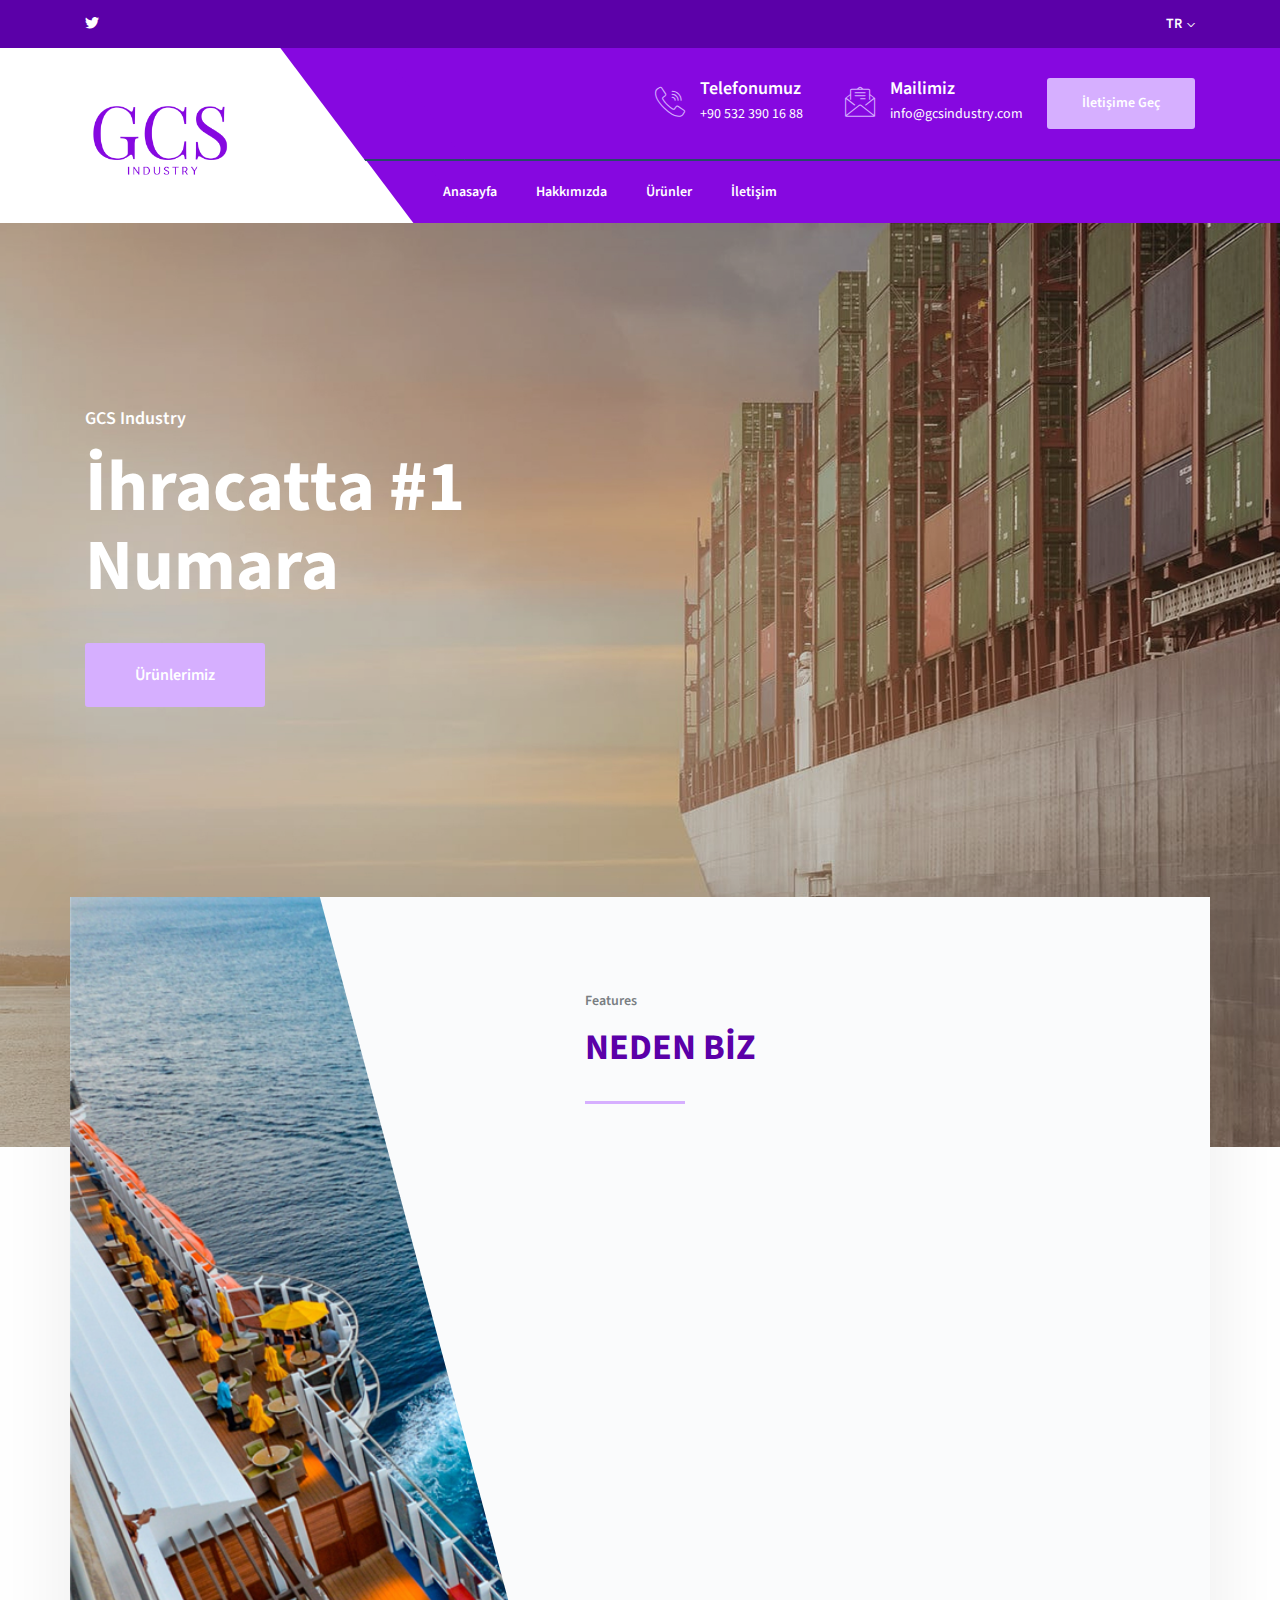
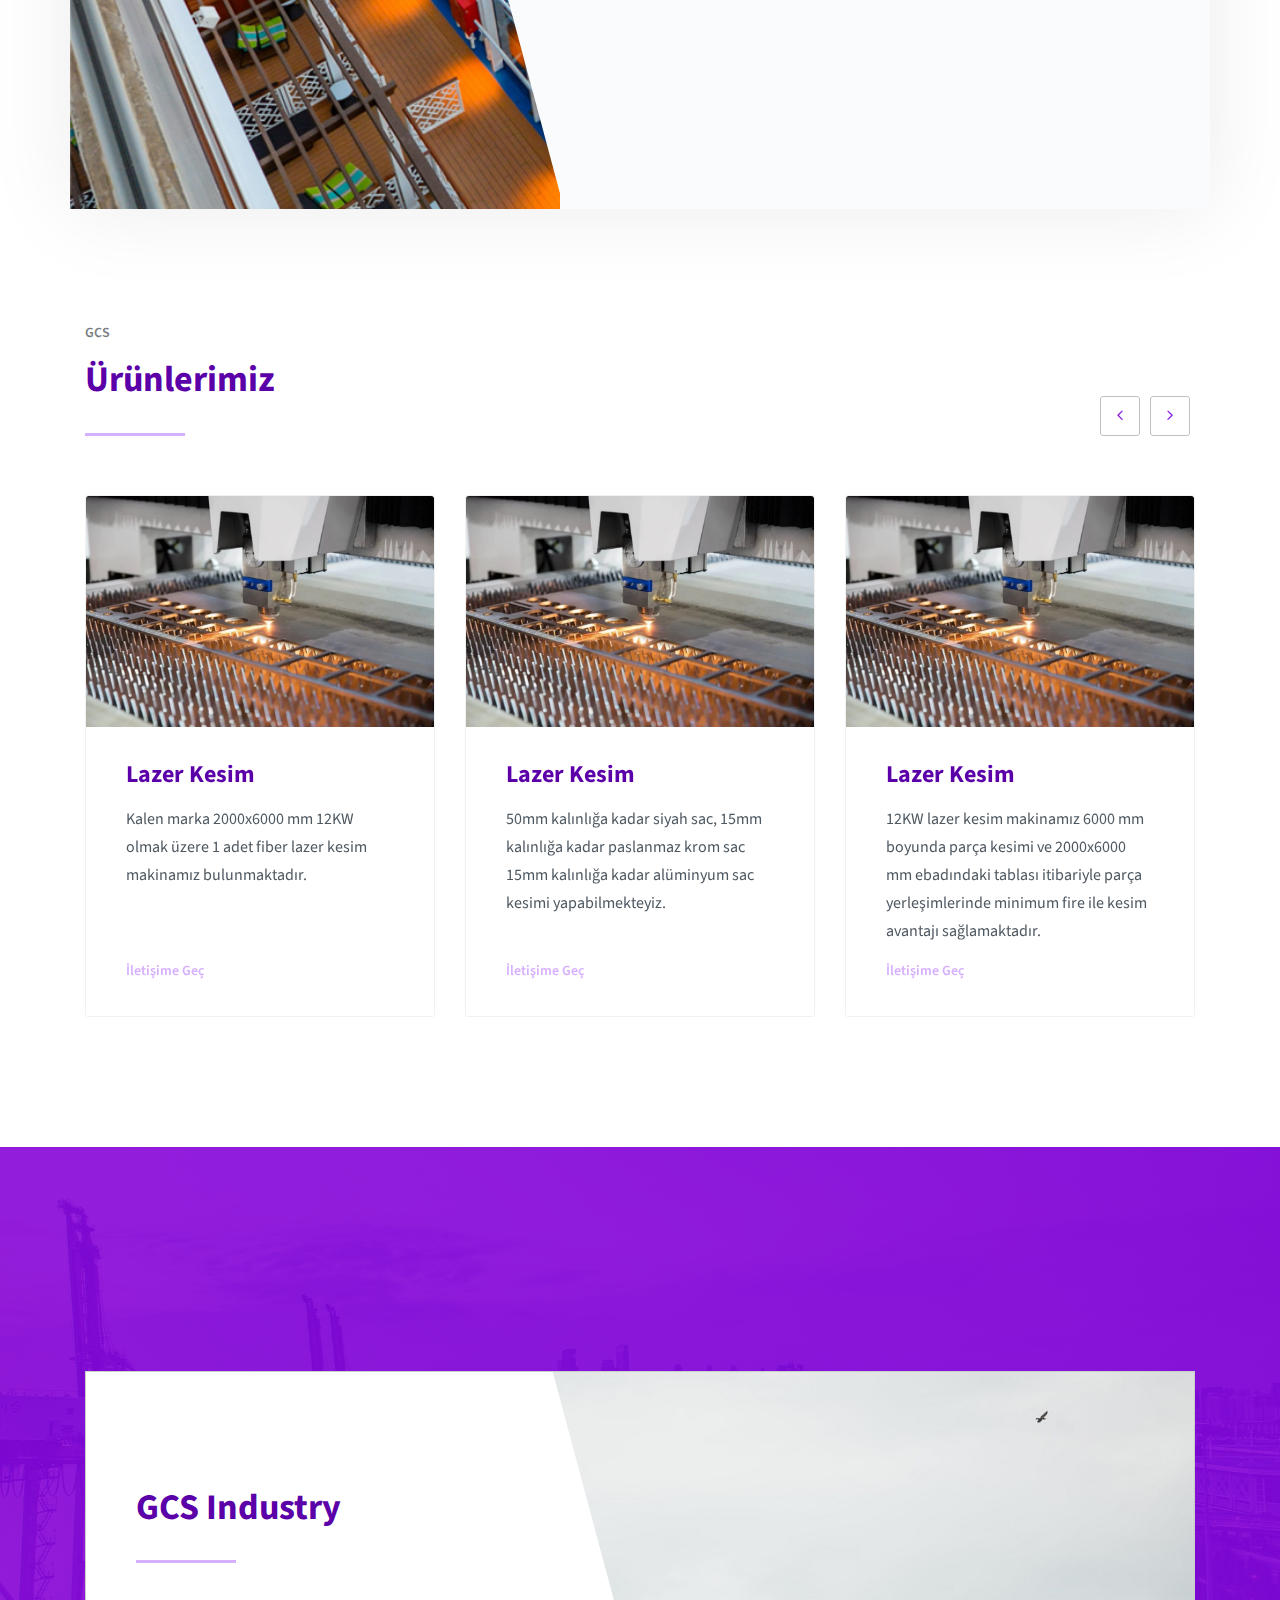
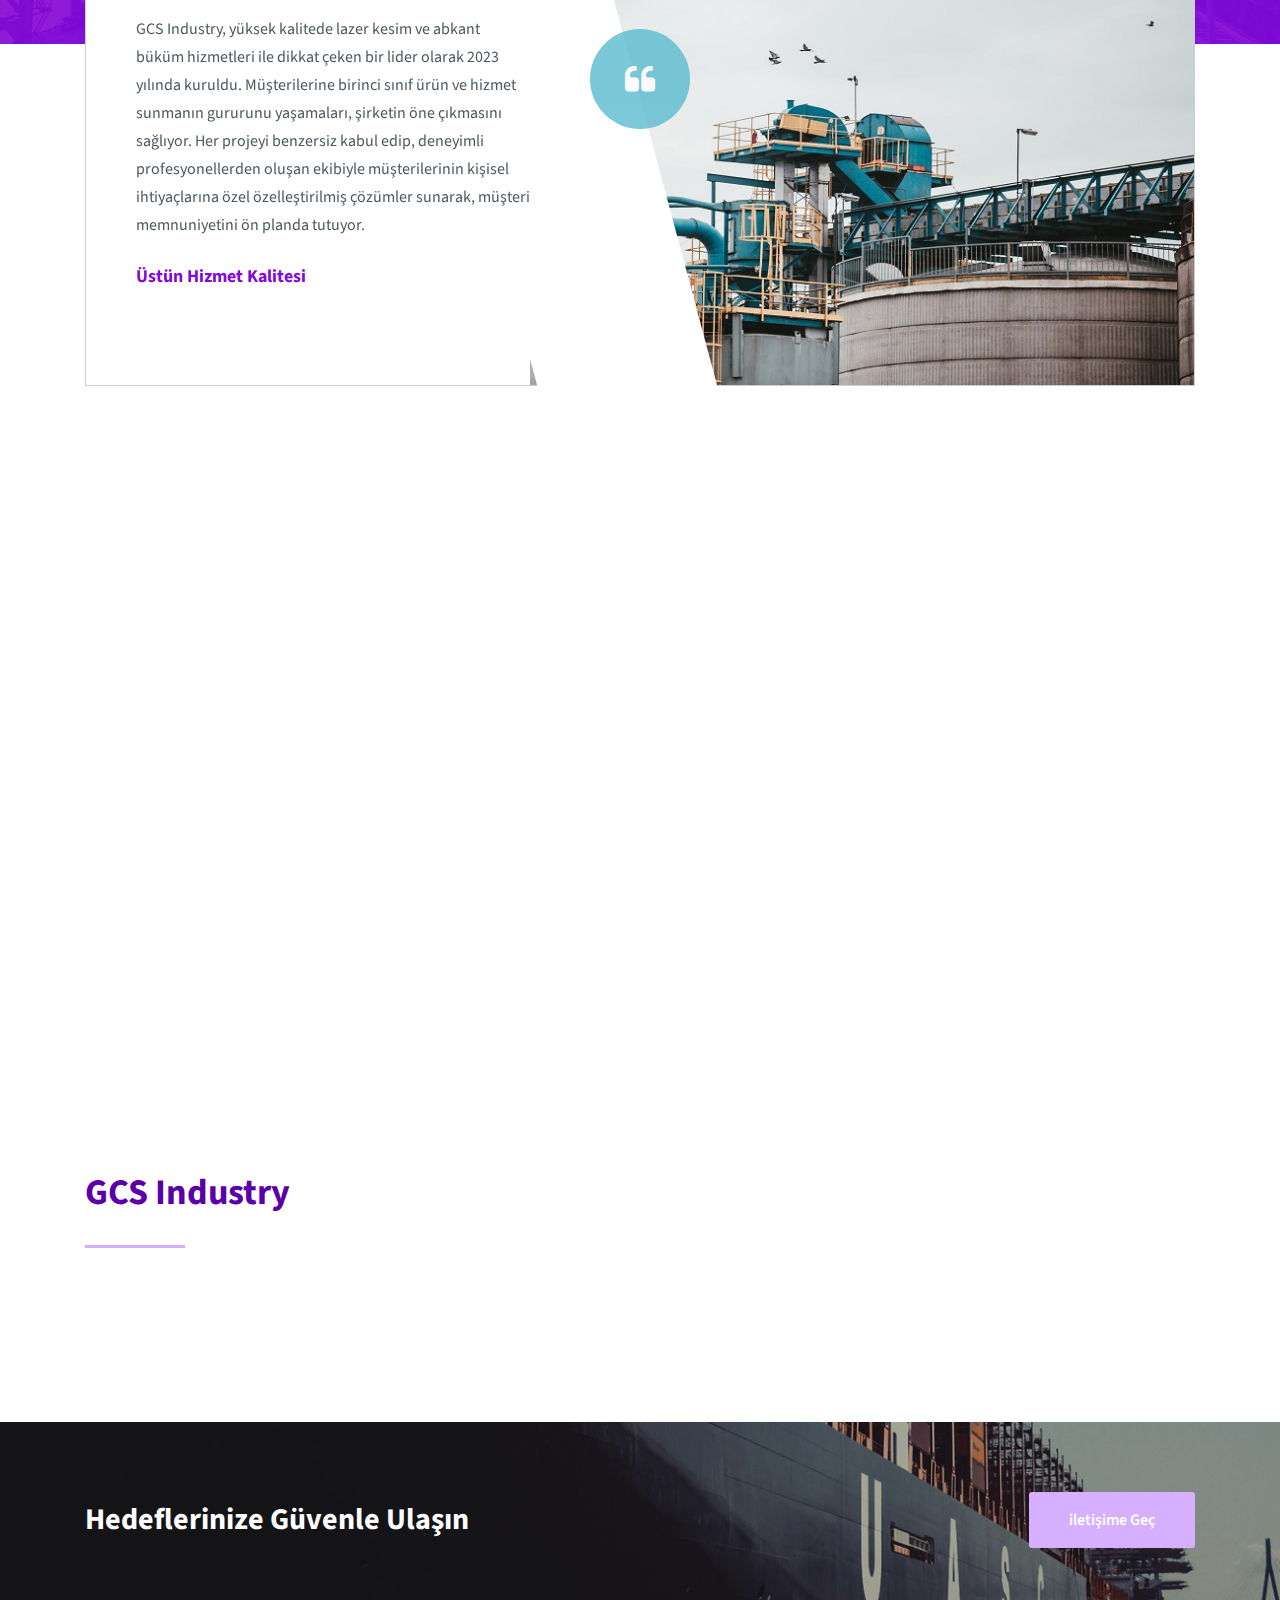
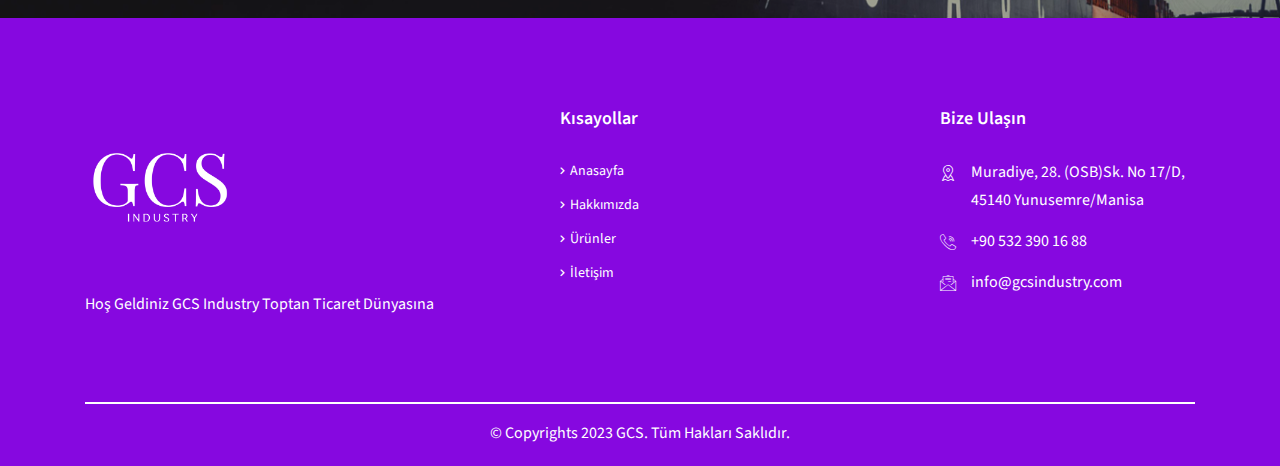
==== commit 8106d290: "Add files via upload" ====
--- a/index.html
+++ b/index.html
@@ -43,19 +43,19 @@
                   <div class="col-lg-4 col-8">
                      <ul class="social-links">
                         
-                        <li><a href="#"><i class="fab fa-twitter"></i></a></li>
-                        <li><a href="#"><i class="fab fa-linkedin-in"></i></a></li>
+                        <li><a href="https://twitter.com/GcsIndustry"><i class="fab fa-twitter"></i></a></li>
+                        <!-- <li><a href="#"><i class="fab fa-linkedin-in"></i></a></li> -->
                         
                      </ul>
                   </div>
                   <div class="col-lg-8 col-4">
                      <div class="right-content">
-                        <span class="working-time">Çalışma Saatlerimiz : Pazartesi - Cuma 9.00-17.00</span>
+                        
                         <div class="language">
                            <a href="#" class="dropdown-btn">TR <i class="flaticon-down-arrow"></i></a>
                            <ul class="language-dropdown">
                               <li>
-                                 <a href="#">English</a>
+                                 <a href="index_en.html">English</a>
                               </li>
                               
                            </ul>
@@ -101,8 +101,10 @@
                                     </div>
                                  </div>
                                  <div class="col-lg-4">
-                                    <a href="contact.html" class="boxed-btn"><span>İletişime Geç</span></a>
-                                 </div>
+                                    <a href="mailto:info@gscindustry.com" class="boxed-btn">
+                                        <span>İletişime Geç</span>
+                                    </a>
+                                </div>
                               </div>
                            </div>
                         </div>
@@ -189,21 +191,21 @@
                            <div class="icon-wrapper"><i class="flaticon-customer-service"></i></div>
                            <div class="feature-details">
                               <h4>Uzmanlık ve Deneyim</h4>
-                              <p> GCS Industry, 2023 yılında kurulduğundan beri lazer kesim ve abkant büküm hizmetleri alanında uzmanlaşmış bir lider konumundadır. Yılların getirdiği deneyim ve uzmanlık, müşterilerimize en yüksek kalitede ürün ve hizmetler sunmamıza olanak tanır. </p>
+                              <p>GCS Industry, lazer kesim ve abkant büküm hizmetleri alanında uzmanlaşmış bir lider konumundadır. Yılların getirdiği deneyim ve uzmanlık, müşterilerimize en yüksek kalitede ürün ve hizmet sunmamıza olanak tanır. </p>
                            </div>
                         </div>
                         <div class="single-feature wow fadeInUp" data-wow-duration="1s" data-wow-delay=".2s">
                            <div class="icon-wrapper"><i class="flaticon-email"></i></div>
                            <div class="feature-details">
                               <h4>Müşteri Odaklı Yaklaşım:</h4>
-                              <p>Şirketimiz, her müşterinin özel ihtiyaçlarına odaklanan bir müşteri odaklı yaklaşım benimser. Müşterilerimizle yakın işbirliği yaparak, onların projelerini en iyi şekilde anlarız ve özelleştirilmiş çözümler sunarız. Müşteri memnuniyeti bizim için en önemli önceliktir. </p>
+                              <p>Şirketimiz, müşterilerimizin özel ihtiyaçlarına odaklanan bir yaklaşım benimser. Müşterilerimizle yakın işbirliği yaparak, onların projelerini en iyi şekilde anlarız ve özelleştirilmiş çözümler sunarız. Müşteri memnuniyeti bizim için en önemli önceliktir. </p>
                            </div>
                         </div>
                         <div class="single-feature wow fadeInUp" data-wow-duration="1s" data-wow-delay=".4s">
                            <div class="icon-wrapper"><i class="flaticon-worldwide"></i></div>
                            <div class="feature-details">
                               <h4>Güçlü İlişkiler</h4>
-                              <p>GCS Industry olarak, müşterilerimizle uzun vadeli ve güçlü ilişkiler kurmayı hedefliyoruz. Bizim için başarının anahtarı, müşterilerimizin kendi projeleri ve işlerinde başarılı olmalarını sağlamaktır. Bu nedenle müşterilerimizin ihtiyaçlarına özenle ve özveriyle yaklaşırız.</p>
+                              <p>GCS Industry olarak, sektörel bazda uzun vadeli ve güçlü ilişkiler kurmayı hedefliyoruz. Bizim için başarının anahtarı, müşterilerimizin kendi projeleri ve işlerinde başarılı olmalarını sağlamaktır. Bu nedenle ihtiyaçlarına özenle ve özveriyle yaklaşırız.</p>
                            </div>
                         </div>
                      </div>
@@ -214,7 +216,7 @@
       </div>
       <!--  features section end  -->
 
-
+      
       <!--  service section start  -->
       <div id="product" class="service-section">
          <div class="container">
@@ -291,19 +293,19 @@
       <div class="about-section about-bg">
          <div class="container">
             <div class="row">
-               <div class="col-lg-5">
+               <!-- <div class="col-lg-5">
                   <img class="ceo-pic" src="assets/img/ceo.png" alt="">
-               </div>
+               </div> -->
                <div class="col-lg-6 offset-lg-1">
                   <div class="comment-content">
-                     <span class="title">Hakkımızda</span>
+                     <!-- <span class="title">Hakkımızda</span>
                      <h2 class="subtitle">GCS Endustry</h2>
                      <p class="comment">2023 yılında kurulan, yüksek kalitede lazer kesim ve abkant büküm hizmetleri sağlama konusunda uzmanlaşmış lider bir dış ticaret şirketiyiz. Şirketimiz olarak siz değerli müşterilerimize birinci sınıf ürün ve hizmet sunmanın gururunu yaşıyoruz. Deneyimli profesyonellerden oluşan ekibimiz, her müşterinin kişisel ilgi görmesini ve ihtiyaçlarına mümkün olan en iyi çözümü sağlamaya kendini adamıştır. Her projenin benzersiz olduğunu biliyoruz, bu nedenle müşterilerimizle yakın işbirliği içinde çalışarak onların özel gereksinimlerini karşılayan özelleştirilmiş çözümler sunuyoruz. </p>
-                     <div class="ceo-details">
+                     <div class="ceo-details"> -->
                         <!-- <img src="assets/img/signature.png" alt=""> -->
-                        <h5>G.S Öcmenler</h5>
+                        <!-- <h5>G.S Öcmenler</h5>
                         <span>Founder & CEO</span>
-                     </div>
+                     </div> -->
                   </div>
                </div>
             </div>
@@ -404,71 +406,29 @@
 
 
       <!--   faq section start    -->
-      <div class="faq-section">
+      <div class="about-section about">
          <div class="container">
             <div class="row">
-               <div class="col-xl-6 col-lg-7">
-                  <div class="targets">
-                     <div class="box wow fadeInUp" data-wow-duration="1.5s">
+               
+            </div>
+            
+            <div class="targets">
+               <div class="row">
+                  <div class="col-lg-6">
+                     <div class="box wow fadeInUp" data-wow-duration="1s">
                         <div class="icon-wrapper"><i class="flaticon-external-link-square-with-an-arrow-in-right-diagonal"></i></div>
                         <div class="box-details">
                            <h4>Misyonumuz</h4>
                            <p>Misyonumuz, yüksek kalitede ürünler ve hizmetler sunarak müşterilerimize değer katmak, çalışanlarımıza destek olmak ve toplumumuza geri vermek için çalışmaktır. Müşterilerimizin ihtiyaçlarına özel çözümler sunarak onların başarısına katkıda bulunmak, şirketimizin temel misyonunu oluşturur. Aynı zamanda etik değerlere ve sürdürülebilirlik ilkelerine bağlılık, iş yapış tarzımızın bir parçasıdır.</p>
                         </div>
                      </div>
-                     <div class="box wow fadeInUp" data-wow-duration="1.5s" data-wow-delay=".2s">
+                  </div>
+                  <div class="col-lg-6">
+                     <div class="box wow fadeInUp" data-wow-duration="1s" data-wow-delay=".2s">
                         <div class="icon-wrapper"><i class="flaticon-check"></i></div>
                         <div class="box-details">
                            <h4>Vizyonumuz</h4>
-                           <p>Vizyonumuz, sektörün önde gelen bir oyuncusu olarak tanınmak ve müşterilerimize sürdürülebilir ve yenilikçi çözümler sunmak için sürekli olarak çalışmaktır. Dünya genelinde müşteri memnuniyetini en yüksek seviyeye çıkarmak, toplum ve çevre ile sürdürülebilir bir etki yaratmak en büyük hedefimizdir.</p>
-                        </div>
-                     </div>
-                  </div>
-               </div>
-               <div class="offset-xl-1 col-xl-5 col-lg-5 faqs">
-                  <span class="title">S.S.S</span>
-                  <h2 class="subtitle">Sık Sorulan Sorular</h2>
-                  <div class="accordion" id="accordionExample">
-                     <div class="card wow fadeInUp" data-wow-duration="1s">
-                        <div class="card-header" id="headingOne">
-                           <h2 class="mb-0">
-                              <button class="btn btn-link collapsed btn-block text-left" type="button" data-toggle="collapse" data-target="#collapseOne" aria-expanded="false" aria-controls="collapseOne">
-                                 Ürünleriniz nedir ve hangi sektörlere yöneliktir?                        
-                              </button>
-                           </h2>
-                        </div>
-                        <div id="collapseOne" class="collapse" aria-labelledby="headingOne" data-parent="#accordionExample">
-                           <div class="card-body">
-                              Müşterilerinizin hangi tür ürünleri ve hizmetleri bulabileceğini açıklamak için bu soruyu yanıtlayabilirsiniz. Özellikle hangi sektörlere odaklandığınızı ve ürün yelpazenizin ne kadar geniş olduğunu vurgulayabilirsiniz. 
-                           </div>
-                        </div>
-                     </div>
-                     <div class="card wow fadeInUp" data-wow-duration="1s" data-wow-delay=".2s">
-                        <div class="card-header" id="headingTwo">
-                           <h2 class="mb-0">
-                              <button class="btn btn-link collapsed btn-block text-left" type="button" data-toggle="collapse" data-target="#collapseTwo" aria-expanded="false" aria-controls="collapseTwo">
-                                 Nasıl bir özelleştirme ve danışmanlık hizmeti sunuyorsunuz?
-                              </button>
-                           </h2>
-                        </div>
-                        <div id="collapseTwo" class="collapse" aria-labelledby="headingTwo" data-parent="#accordionExample">
-                           <div class="card-body">
-                              Müşterilerin özel ihtiyaçlarına nasıl yanıt verdiğinizi ve projelerini nasıl kişiselleştirilmiş çözümlerle desteklediğinizi açıklayabilirsiniz. Danışmanlık ve özelleştirme hizmetlerinizi vurgulayarak, müşterilerinize nasıl daha iyi yardımcı olduğunuzu anlatabilirsiniz.
-                           </div>
-                        </div>
-                     </div>
-                     <div class="card wow fadeInUp" data-wow-duration="1s" data-wow-delay=".4s">
-                        <div class="card-header" id="headingThree">
-                           <h2 class="mb-0">
-                              <button class="btn btn-link collapsed btn-block text-left" type="button" data-toggle="collapse" data-target="#collapseThree" aria-expanded="false" aria-controls="collapseThree">
-                                 Müşteri memnuniyeti ve referanslarınız hakkında bilgi verebilir misiniz?
-                              </button>
-                           </h2>
-                        </div>
-                        <div id="collapseThree" class="collapse" aria-labelledby="headingThree" data-parent="#accordionExample">
-                           <div class="card-body">
-                              Müşteri deneyimi ve memnuniyeti hakkında bilgi vererek, geçmiş projelerinizden ve başarı hikayelerinizden bahsedebilirsiniz. Referanslarınızı paylaşarak, potansiyel müşterilerin size olan güvenini artırabilirsiniz.
-                           </div>
+                           <p>Vizyonumuz, sektörün önde gelen bir oyuncusu olarak tanınmak ve müşterilerimize sürdürülebilir ve yenilikçi çözümler sunmak için sürekli olarak çalışmaktır. Dünya genelinde müşteri memnuniyetini en yüksek seviyeye çıkarmak, toplum ve çevre ile sürdürülebilir bir etki yaratmak en büyük hedefimizdir. <br><br><br></p>
                         </div>
                      </div>
                   </div>
@@ -561,10 +521,10 @@
                   <div class="offset-xl-1 col-xl-2 col-lg-2">
                      <h4>Kısayollar</h4>
                      <ul class="userful-links">
-                        <li><a style="color: white;" href="">Anasayfa</a></li>
-                        <li><a style="color: white;" href="">Hakkımızda</a></li>
-                        <li><a style="color: white;" href="">Ürünler</a></li>
-                        <li><a style="color: white;" href="">İletişim</a></li>
+                        <li><a style="color: white;" href="index.html">Anasayfa</a></li>
+                        <li><a style="color: white;" href="about.html">Hakkımızda</a></li>
+                        <li><a style="color: white;" href="index.html#product">Ürünler</a></li>
+                        <li><a style="color: white;" href="contact.html">İletişim</a></li>
                         <!-- <li><a style="color: white;" href="">Contact</a></li> -->
                      </ul>
                   </div>
@@ -583,7 +543,7 @@
                      <div class="footer-contact">
                         <div class="contact-info">
                            <div class="icon-wrapper"><i class="flaticon-placeholder"></i></div>
-                           <p>Merkez Efendi, 3819. Sk. NO: 88 İç Kapı NO: 2, 45000 Yunusemre/Manisa</p>
+                           <p>Muradiye, 28. (OSB)Sk. No 17/D, 45140 Yunusemre/Manisa</p>
                         </div>
                         <div class="contact-info">
                            <div class="icon-wrapper"><i class="flaticon-call"></i></div>
@@ -636,6 +596,31 @@
       <script src="assets/js/wow.min.js"></script>
       <!-- main js -->
       <script src="assets/js/main.js"></script>
+      <script>
+         $(document).ready(function() {
+             // Carousel veya kaydırıcıyı seçin
+             var serviceCarousel = $(".service-carousel");
+         
+             // Carousel'in ayarlarını belirtin (ayarlara göre özelleştirin)
+             serviceCarousel.owlCarousel({
+                 items: 1, // Gösterilecek öğe sayısı (örneğin, 1 tane ürün gösterilecek)
+                 autoplay: true, // Otomatik kaydırma
+                 autoplayTimeout: 3000, // Her slayt arasındaki bekleme süresi (örneğin, 3 saniye)
+                 loop: true, // Sonsuz döngü
+                 mouseDrag: false, // Fare sürükleme devre dışı bırak
+             });
+         
+             // Fare üzerine geldiğinde kaydırma işlemini durdurun
+             serviceCarousel.mouseenter(function() {
+                 serviceCarousel.trigger('stop.owl.autoplay');
+             });
+         
+             // Fare üzerinden çıkıldığında kaydırma işlemini başlatın
+             serviceCarousel.mouseleave(function() {
+                 serviceCarousel.trigger('play.owl.autoplay');
+             });
+         });
+         </script>
    </body>
 
 
--- a/assets/css/style.css
+++ b/assets/css/style.css
@@ -3203,10 +3203,10 @@
 }
 
 .about-section.about .about-right-bg {
-    background-image: url('../img/about/about.jpg');
+    background-image: url('../img/about/cansin_about.jpeg');
     height: 100%;
-    width: 100%;
-    background-size: cover;
+    width: 110%;
+    background-size: 100% 100%;
 }
 
 .about-section.about .targets {
